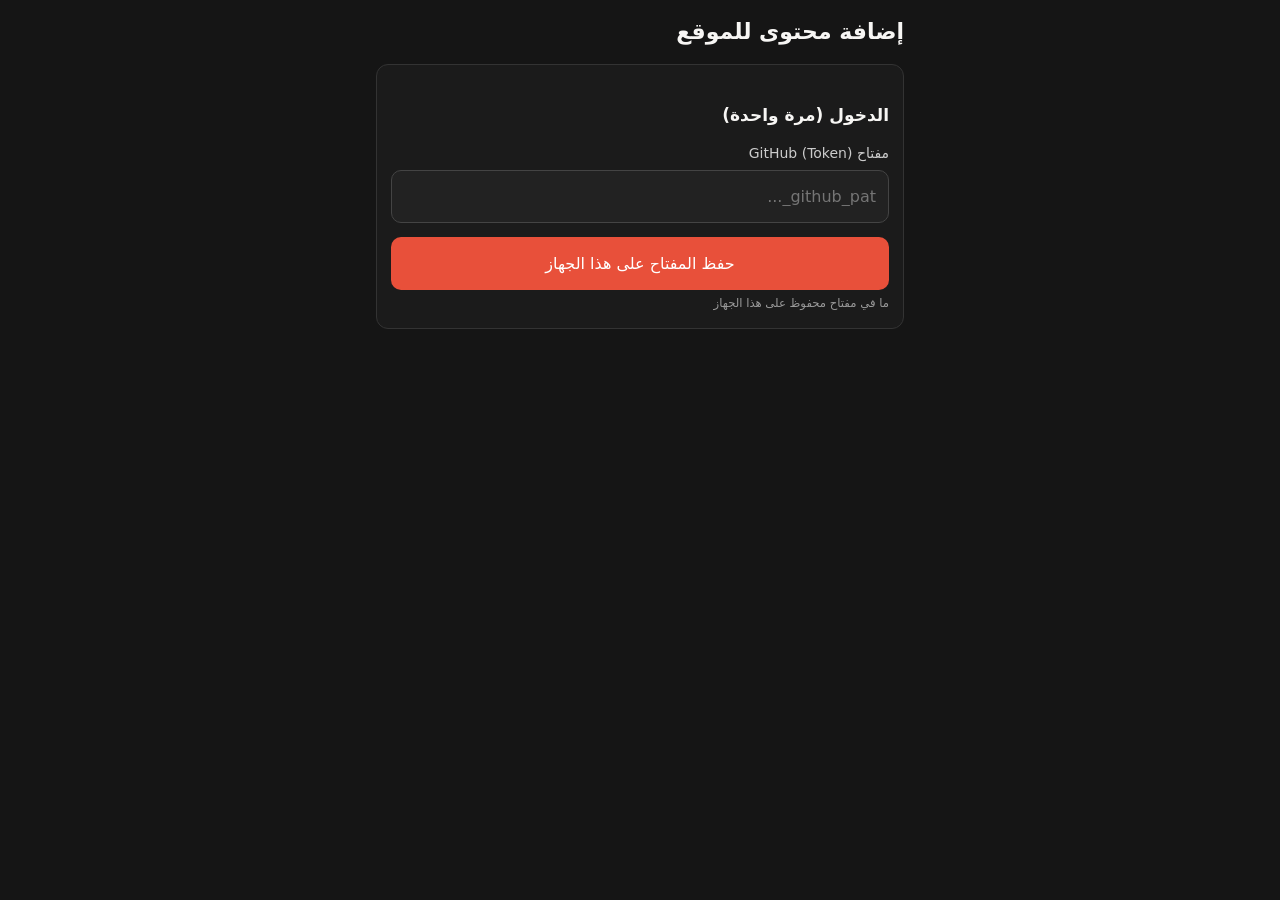
==== add.html @ 3af5bc12 "Add initial HTML structure for content management" ====
<!doctype html>
<html lang="ar" dir="rtl"><head><meta charset="utf-8"><meta name="viewport" content="width=device-width, initial-scale=1"><meta name="robots" content="noindex,nofollow"><meta name="theme-color" content="#151515"><title>إضافة محتوى</title>
<link rel="stylesheet" href="style.css">
<style>
body{padding:16px;max-width:560px;margin:0 auto}
h1{font-size:22px}h2{font-size:17px;margin:22px 0 8px}
label{display:block;margin:12px 0 4px;font-size:14px;color:#ccc}
input,select,textarea{width:100%;box-sizing:border-box;padding:12px;border-radius:10px;border:1px solid #444;background:#222;color:#fff;font:inherit;font-size:16px}
textarea{min-height:110px;direction:ltr;text-align:left}
button{margin-top:14px;padding:13px 18px;border:0;border-radius:10px;background:#e8503a;color:#fff;font:inherit;font-size:16px;width:100%}
button.sec{background:#333}button.del{background:#7a1f1f}
.box{background:#1b1b1b;border:1px solid #333;border-radius:12px;padding:14px;margin-top:16px}
#msg{position:sticky;top:0;padding:12px;border-radius:10px;margin:10px 0;display:none;font-size:15px}
.ok{background:#14532d}.err{background:#7a1f1f}
small{color:#999;display:block;margin-top:4px}
</style></head><body>
<h1>إضافة محتوى للموقع</h1>
<div id="msg"></div>

<div class="box" id="tokenBox">
<h2>الدخول (مرة واحدة)</h2>
<label>مفتاح GitHub (Token)</label>
<input id="token" type="password" autocomplete="off" placeholder="github_pat_...">
<button id="saveToken">حفظ المفتاح على هذا الجهاز</button>
<small id="tokState"></small>
</div>

<div id="main" style="display:none">
<div class="box">
<h2>١) إضافة عمل جديد</h2>
<label>اسم العمل</label><input id="nTitle" maxlength="120">
<label>النوع</label><select id="nType"><option>مسلسل</option><option>فيلم</option><option>أنمي</option><option>برنامج</option></select>
<label>الملخص (اختياري)</label><textarea id="nDesc" style="direction:rtl;text-align:right;min-height:80px" maxlength="1000"></textarea>
<label>رابط البوستر (اختياري، رابط صورة https)</label><input id="nPoster" dir="ltr" inputmode="url">
<label>الحلقات: كل حلقة في سطر بالشكل: اسم الحلقة | رابط أو كود التضمين</label>
<textarea id="nEps" placeholder="الحلقة 1 | https://mp4plus.org/embed-xxxx.html&#10;الحلقة 2 | https://youtu.be/xxxx"></textarea>
<small>الفيلم: سطر واحد فقط.</small>
<button id="addShow">إضافة العمل</button>
</div>

<div class="box">
<h2>٢) إضافة حلقات لعمل موجود</h2>
<label>اختر العمل</label><select id="eShow"></select>
<label>الحلقات (سطر لكل حلقة: اسم | رابط)</label>
<textarea id="eEps"></textarea>
<button id="addEps">إضافة الحلقات</button>
</div>

<div class="box">
<h2>٣) حذف عمل</h2>
<select id="dShow"></select>
<button class="del" id="delShow">حذف العمل نهائياً</button>
</div>
<button class="sec" id="logout">مسح المفتاح من هذا الجهاز</button>
</div>

<script src="site-config.js"></script>
<script src="app.js"></script>
<script>
const $=id=>document.getElementById(id);
const REPO=RC.repo, BR=RC.branch, API=`https://api.github.com/repos/${REPO}/contents/data.json`;
const tk=()=>localStorage.getItem('rc_token')||'';
function msg(t,ok){const m=$('msg');m.textContent=t;m.className=ok?'ok':'err';m.style.display='block';m.scrollIntoView({block:'center'});}
function hdr(){return{Authorization:'Bearer '+tk(),Accept:'application/vnd.github+json','X-GitHub-Api-Version':'2022-11-28'};}
function dec(b64){const bin=atob(b64.replace(/\n/g,''));return new TextDecoder().decode(Uint8Array.from(bin,c=>c.charCodeAt(0)));}
function enc(s){let b='';new TextEncoder().encode(s).forEach(c=>b+=String.fromCharCode(c));return btoa(b);}
async function getData(){
  const r=await fetch(`${API}?ref=${BR}&t=${Date.now()}`,{headers:hdr(),cache:'no-store'});
  if(r.status===401||r.status===403||r.status===404)throw new Error('المفتاح غير صالح أو منتهي أو ما عنده صلاحية على المستودع. اعمل مفتاح جديد.');
  if(!r.ok)throw new Error('تعذر قراءة المحتوى ('+r.status+')');
  const j=await r.json();const d=JSON.parse(dec(j.content));
  if(!d||!Array.isArray(d.shows))throw new Error('ملف المحتوى غير سليم، لم يتم أي تعديل.');
  return{d,sha:j.sha};
}
async function putData(d,sha,note){
  const body={message:note,content:enc(JSON.stringify(d,null,2)+'\n'),sha,branch:BR};
  const r=await fetch(API,{method:'PUT',headers:Object.assign({'Content-Type':'application/json'},hdr()),body:JSON.stringify(body)});
  if(r.status===409||r.status===422)throw new Error('حصل تعارض، حاول مرة ثانية.');
  if(!r.ok)throw new Error('فشل الحفظ ('+r.status+')');
}
function cleanEmbed(v){
  const u=embedUrl(v);
  let x;try{x=new URL(u);}catch(e){return null;}
  if(x.protocol!=='https:'||!x.hostname.includes('.'))return null;
  return u;
}
function parseEps(txt){
  const lines=txt.split('\n').map(s=>s.trim()).filter(Boolean);
  if(!lines.length)throw new Error('اكتب حلقة واحدة على الأقل.');
  if(lines.length>300)throw new Error('عدد الحلقات كبير، أضفها على دفعات.');
  return lines.map((l,i)=>{
    const k=l.indexOf('|');
    if(k<1)throw new Error(`السطر ${i+1}: لازم الشكل: اسم الحلقة | الرابط`);
    const title=l.slice(0,k).trim(),emb=cleanEmbed(l.slice(k+1));
    if(!title||title.length>120)throw new Error(`السطر ${i+1}: اسم الحلقة فاضي أو طويل.`);
    if(!emb)throw new Error(`السطر ${i+1}: الرابط لازم يبدأ بـ https وصحيح.`);
    return{title,embed:emb};
  });
}
function fill(d){
  for(const id of['eShow','dShow']){$(id).innerHTML='';d.shows.forEach(s=>{const o=document.createElement('option');o.value=s.id;o.textContent=s.title;$(id).appendChild(o);});}
}
async function refresh(){try{const{d}=await getData();fill(d);$('main').style.display='block';}catch(e){msg(e.message,false);}}
function busy(b,on){b.disabled=on;}
async function run(btn,fn){busy(btn,true);try{await fn();}catch(e){msg(e.message,false);}busy(btn,false);}
$('saveToken').onclick=()=>{const v=$('token').value.trim();if(!/^(github_pat_|ghp_)[\w]+$/.test(v))return msg('المفتاح شكله غلط. لازم يبدأ بـ github_pat_',false);localStorage.setItem('rc_token',v);$('token').value='';$('tokState').textContent='تم الحفظ على هذا الجهاز';refresh();};
$('logout').onclick=()=>{localStorage.removeItem('rc_token');location.reload();};
$('addShow').onclick=e=>run(e.target,async()=>{
  const title=$('nTitle').value.trim();if(!title||title.length>120)return msg('اكتب اسم العمل (حتى 120 حرف).',false);
  const desc=$('nDesc').value.trim();
  let poster=$('nPoster').value.trim();
  if(poster){try{const x=new URL(poster);if(x.protocol!=='https:')throw 0;}catch(_){return msg('رابط البوستر لازم يبدأ بـ https.',false);}}
  const episodes=parseEps($('nEps').value);
  const{d,sha}=await getData();
  if(d.shows.some(s=>s.title===title))return msg('العمل ده موجود بالفعل. استخدم خانة إضافة حلقات.',false);
  let id='s'+Date.now().toString(36);
  d.shows.push({id,title,type:$('nType').value,poster,description:desc,episodes});
  await putData(d,sha,'Add show: '+title.slice(0,60));
  ['nTitle','nDesc','nPoster','nEps'].forEach(i=>$(i).value='');
  fill(d);msg('تمت الإضافة. يظهر على الموقع خلال دقيقة تقريباً.',true);
});
$('addEps').onclick=e=>run(e.target,async()=>{
  const eps=parseEps($('eEps').value);const{d,sha}=await getData();
  const s=d.shows.find(x=>x.id===$('eShow').value);if(!s)return msg('اختر عمل.',false);
  s.episodes=(s.episodes||[]).concat(eps);
  await putData(d,sha,'Add episodes: '+s.title.slice(0,60));
  $('eEps').value='';msg('تمت إضافة '+eps.length+' حلقة.',true);
});
$('delShow').onclick=e=>run(e.target,async()=>{
  const{d,sha}=await getData();const s=d.shows.find(x=>x.id===$('dShow').value);if(!s)return msg('اختر عمل.',false);
  if(!confirm('حذف "'+s.title+'" نهائياً؟'))return;
  d.shows=d.shows.filter(x=>x!==s);await putData(d,sha,'Delete show: '+s.title.slice(0,60));fill(d);msg('تم الحذف.',true);
});
if(tk())refresh();else $('tokState').textContent='ما في مفتاح محفوظ على هذا الجهاز';
</script></body></html>
---- style.css ----
:root{color-scheme:dark;--bg:#151515;--ink:#f7f6f4;--accent:#ee6b5d;--muted:#999896;--panel:#202020;--rule:#3f3d3b}
*{box-sizing:border-box}
html,body{margin:0}
body{min-width:320px;background:var(--bg);color:var(--ink);font-family:"Noto Sans Arabic",system-ui,-apple-system,"Segoe UI",Tahoma,Arial,sans-serif;font-size:14px;line-height:1.7}
h1,h2,p{margin:0}
a{color:var(--ink);text-underline-offset:4px}
a:focus-visible,input:focus-visible{outline:2px solid var(--accent);outline-offset:3px;border-radius:2px}
.top{display:flex;align-items:center;padding:18px 22px;border-bottom:3px solid var(--accent)}
.brand{display:flex;align-items:center;gap:9px;max-width:800px;width:100%;margin-inline:auto;text-decoration:none}
.mark{display:grid;place-items:center;width:27px;height:27px;border-radius:4px;background:var(--accent);color:#fff;font:11px sans-serif}
.logo{font-size:21px;font-weight:800}
main{max-width:800px;margin-inline:auto;padding:0 22px}
.intro{padding:24px 0 16px}
.eyebrow{display:flex;align-items:center;gap:8px;margin-bottom:9px;font-size:11px;color:var(--accent)}
.dot{width:6px;height:6px;border-radius:50%;background:currentColor}
h1{font-size:clamp(26px,6vw,36px);line-height:1.45;font-weight:700}
.sub{margin-top:8px;font-size:12px;color:var(--muted)}
.search{width:100%;margin:6px 0 20px;padding:12px 14px;background:var(--panel);color:var(--ink);border:1px solid var(--rule);border-radius:8px;font:inherit}
.grid{display:grid;grid-template-columns:repeat(2,1fr);gap:14px}
@media(min-width:600px){.grid{grid-template-columns:repeat(4,1fr)}}
.card{display:block;text-decoration:none}
.card img,.poster{display:block;width:100%;aspect-ratio:2/3;object-fit:cover;background:var(--panel);border-radius:8px;border:1px solid var(--rule)}
.card:hover img{border-color:var(--accent)}
.card span{display:block;margin-top:7px;font-weight:700;font-size:13px}
.empty{color:var(--muted);padding:30px 0;text-align:center}
.show{display:flex;gap:16px;padding:24px 0;align-items:flex-start}
.show .poster{width:34%;max-width:200px;flex:none}
.show p{margin-top:8px;color:var(--muted);font-size:12px}
.badge{display:inline-block;font-size:11px;color:var(--accent)}
h2{font-size:16px;margin:8px 0 10px}
.eps{list-style:none;margin:0 0 24px;padding:0}
.eps a{display:flex;justify-content:space-between;align-items:center;padding:14px 16px;margin-bottom:8px;background:var(--panel);border:1px solid var(--rule);border-radius:8px;text-decoration:none;font-weight:600}
.eps a:after{content:'\25C2';color:var(--accent)}
.eps a:hover{border-color:var(--accent)}
.video{width:100%;aspect-ratio:16/9;background:#060708;border:0;border-radius:8px;overflow:hidden}
iframe{display:block;width:100%;height:100%;border:0}
.watch{display:flex;align-items:center;gap:8px;margin:15px 0 0;font-weight:700;font-size:15px}
.watch:before{content:'\25B8';color:var(--accent)}
.watch-link{margin:8px 0 0;font-size:12px;line-height:2;color:var(--muted)}
.nav{display:flex;gap:14px;margin:14px 0 0}
.nav a{font-size:12px;color:var(--accent)}
.ad-section{margin-block:24px 0}
.ad-label{margin:0 0 8px;text-align:center;font-size:9px;color:var(--muted)}
.banner-wrap{margin-inline:-22px;overflow-x:auto}
.banner{width:320px;min-height:50px;margin-inline:auto}
.native{width:100%;min-height:160px}
.slot{width:100%;text-align:center}
.ad-section:has(> .slot:empty){display:none}
footer{text-align:center;padding:22px 0;font-size:10px;color:var(--muted)}
footer b{font-weight:600;color:var(--ink)}
@media(min-width:600px){.banner-wrap{margin-inline:0}}
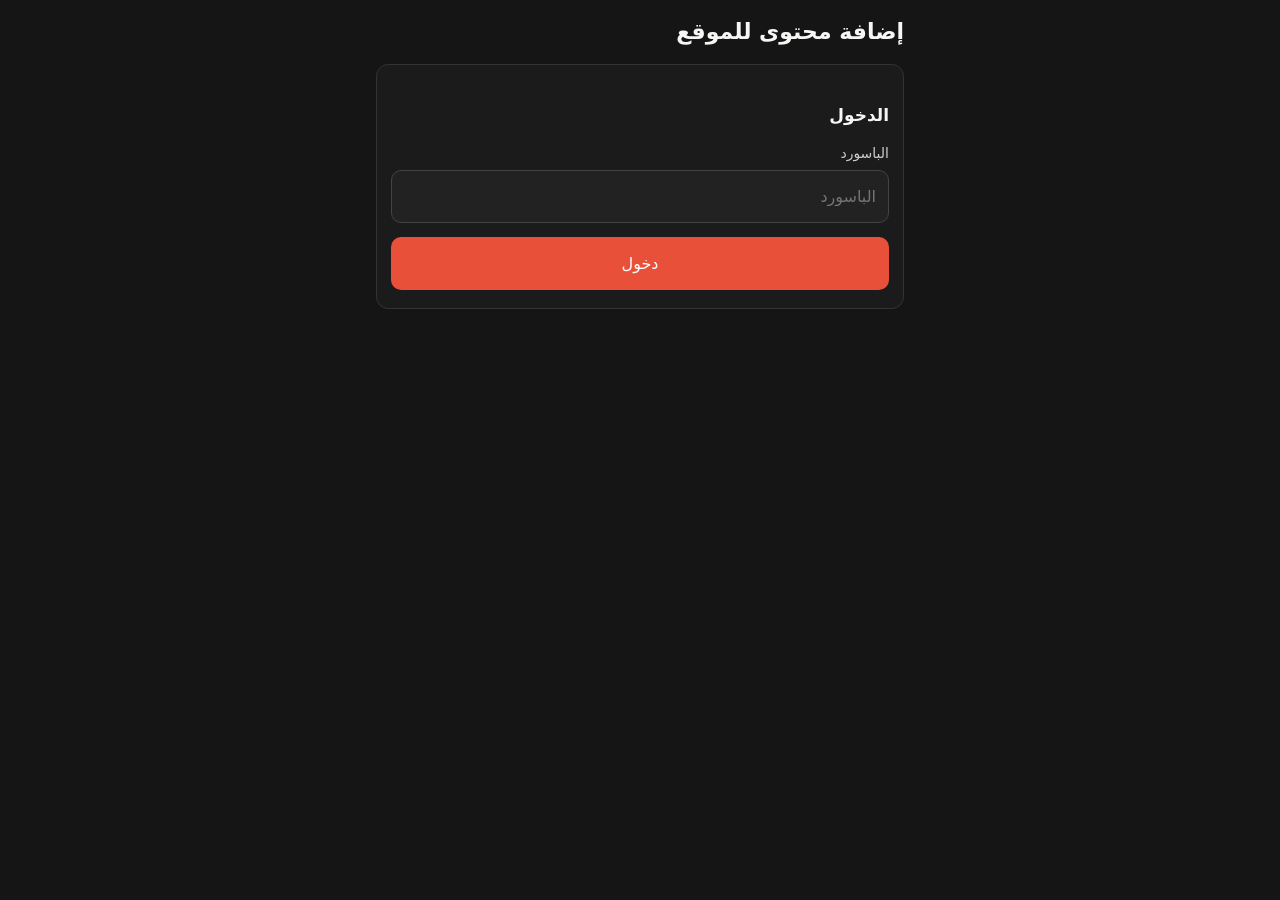
==== commit 93022654: "[deploy] Password-protected add page with server function" ====
--- a/add.html
+++ b/add.html
@@ -18,10 +18,10 @@
 <div id="msg"></div>
 
 <div class="box" id="tokenBox">
-<h2>الدخول (مرة واحدة)</h2>
-<label>مفتاح GitHub (Token)</label>
-<input id="token" type="password" autocomplete="off" placeholder="github_pat_...">
-<button id="saveToken">حفظ المفتاح على هذا الجهاز</button>
+<h2>الدخول</h2>
+<label>الباسورد</label>
+<input id="token" type="password" autocomplete="current-password" placeholder="الباسورد">
+<button id="saveToken">دخول</button>
 <small id="tokState"></small>
 </div>
 
@@ -51,32 +51,22 @@
 <select id="dShow"></select>
 <button class="del" id="delShow">حذف العمل نهائياً</button>
 </div>
-<button class="sec" id="logout">مسح المفتاح من هذا الجهاز</button>
+<button class="sec" id="logout">تسجيل خروج</button>
 </div>
 
 <script src="site-config.js"></script>
 <script src="app.js"></script>
 <script>
 const $=id=>document.getElementById(id);
-const REPO=RC.repo, BR=RC.branch, API=`https://api.github.com/repos/${REPO}/contents/data.json`;
-const tk=()=>localStorage.getItem('rc_token')||'';
+const FN='/.netlify/functions/add';
+const pw=()=>localStorage.getItem('rc_pw')||'';
 function msg(t,ok){const m=$('msg');m.textContent=t;m.className=ok?'ok':'err';m.style.display='block';m.scrollIntoView({block:'center'});}
-function hdr(){return{Authorization:'Bearer '+tk(),Accept:'application/vnd.github+json','X-GitHub-Api-Version':'2022-11-28'};}
-function dec(b64){const bin=atob(b64.replace(/\n/g,''));return new TextDecoder().decode(Uint8Array.from(bin,c=>c.charCodeAt(0)));}
-function enc(s){let b='';new TextEncoder().encode(s).forEach(c=>b+=String.fromCharCode(c));return btoa(b);}
-async function getData(){
-  const r=await fetch(`${API}?ref=${BR}&t=${Date.now()}`,{headers:hdr(),cache:'no-store'});
-  if(r.status===401||r.status===403||r.status===404)throw new Error('المفتاح غير صالح أو منتهي أو ما عنده صلاحية على المستودع. اعمل مفتاح جديد.');
-  if(!r.ok)throw new Error('تعذر قراءة المحتوى ('+r.status+')');
-  const j=await r.json();const d=JSON.parse(dec(j.content));
-  if(!d||!Array.isArray(d.shows))throw new Error('ملف المحتوى غير سليم، لم يتم أي تعديل.');
-  return{d,sha:j.sha};
-}
-async function putData(d,sha,note){
-  const body={message:note,content:enc(JSON.stringify(d,null,2)+'\n'),sha,branch:BR};
-  const r=await fetch(API,{method:'PUT',headers:Object.assign({'Content-Type':'application/json'},hdr()),body:JSON.stringify(body)});
-  if(r.status===409||r.status===422)throw new Error('حصل تعارض، حاول مرة ثانية.');
-  if(!r.ok)throw new Error('فشل الحفظ ('+r.status+')');
+async function call(o){
+  let r;try{r=await fetch(FN,{method:'POST',headers:{'Content-Type':'application/json'},body:JSON.stringify(Object.assign({password:pw()},o))});}catch(e){throw new Error('مفيش اتصال. حاول مرة ثانية.');}
+  let j={};try{j=await r.json();}catch(e){}
+  if(r.status===401){localStorage.removeItem('rc_pw');$('main').style.display='none';$('tokenBox').style.display='block';throw new Error(j.error||'الباسورد غلط.');}
+  if(!r.ok)throw new Error(j.error||'حصل خطأ ('+r.status+')');
+  return j;
 }
 function cleanEmbed(v){
   const u=embedUrl(v);
@@ -97,39 +87,31 @@
     return{title,embed:emb};
   });
 }
-function fill(d){
-  for(const id of['eShow','dShow']){$(id).innerHTML='';d.shows.forEach(s=>{const o=document.createElement('option');o.value=s.id;o.textContent=s.title;$(id).appendChild(o);});}
+function fill(shows){
+  for(const id of['eShow','dShow']){$(id).innerHTML='';shows.forEach(s=>{const o=document.createElement('option');o.value=s.id;o.textContent=s.title;$(id).appendChild(o);});}
 }
-async function refresh(){try{const{d}=await getData();fill(d);$('main').style.display='block';}catch(e){msg(e.message,false);}}
-function busy(b,on){b.disabled=on;}
-async function run(btn,fn){busy(btn,true);try{await fn();}catch(e){msg(e.message,false);}busy(btn,false);}
-$('saveToken').onclick=()=>{const v=$('token').value.trim();if(!/^(github_pat_|ghp_)[\w]+$/.test(v))return msg('المفتاح شكله غلط. لازم يبدأ بـ github_pat_',false);localStorage.setItem('rc_token',v);$('token').value='';$('tokState').textContent='تم الحفظ على هذا الجهاز';refresh();};
-$('logout').onclick=()=>{localStorage.removeItem('rc_token');location.reload();};
+async function enter(){const j=await call({op:'list'});fill(j.shows);$('tokenBox').style.display='none';$('main').style.display='block';}
+async function run(btn,fn){btn.disabled=true;try{await fn();}catch(e){msg(e.message,false);}btn.disabled=false;}
+$('saveToken').onclick=e=>run(e.target,async()=>{const v=$('token').value;if(!v.trim())return msg('اكتب الباسورد.',false);localStorage.setItem('rc_pw',v.trim());$('token').value='';await enter();});
+$('logout').onclick=()=>{localStorage.removeItem('rc_pw');location.reload();};
 $('addShow').onclick=e=>run(e.target,async()=>{
   const title=$('nTitle').value.trim();if(!title||title.length>120)return msg('اكتب اسم العمل (حتى 120 حرف).',false);
-  const desc=$('nDesc').value.trim();
-  let poster=$('nPoster').value.trim();
-  if(poster){try{const x=new URL(poster);if(x.protocol!=='https:')throw 0;}catch(_){return msg('رابط البوستر لازم يبدأ بـ https.',false);}}
+  const poster=$('nPoster').value.trim();
+  if(poster){try{if(new URL(poster).protocol!=='https:')throw 0;}catch(_){return msg('رابط البوستر لازم يبدأ بـ https.',false);}}
   const episodes=parseEps($('nEps').value);
-  const{d,sha}=await getData();
-  if(d.shows.some(s=>s.title===title))return msg('العمل ده موجود بالفعل. استخدم خانة إضافة حلقات.',false);
-  let id='s'+Date.now().toString(36);
-  d.shows.push({id,title,type:$('nType').value,poster,description:desc,episodes});
-  await putData(d,sha,'Add show: '+title.slice(0,60));
+  const j=await call({op:'addShow',title,type:$('nType').value,description:$('nDesc').value.trim(),poster,episodes});
   ['nTitle','nDesc','nPoster','nEps'].forEach(i=>$(i).value='');
-  fill(d);msg('تمت الإضافة. يظهر على الموقع خلال دقيقة تقريباً.',true);
+  fill(j.shows);msg('تمت الإضافة. تظهر على الموقع خلال دقائق قليلة.',true);
 });
 $('addEps').onclick=e=>run(e.target,async()=>{
-  const eps=parseEps($('eEps').value);const{d,sha}=await getData();
-  const s=d.shows.find(x=>x.id===$('eShow').value);if(!s)return msg('اختر عمل.',false);
-  s.episodes=(s.episodes||[]).concat(eps);
-  await putData(d,sha,'Add episodes: '+s.title.slice(0,60));
-  $('eEps').value='';msg('تمت إضافة '+eps.length+' حلقة.',true);
+  const episodes=parseEps($('eEps').value);
+  const j=await call({op:'addEps',id:$('eShow').value,episodes});
+  $('eEps').value='';fill(j.shows);msg('تمت إضافة '+episodes.length+' حلقة.',true);
 });
 $('delShow').onclick=e=>run(e.target,async()=>{
-  const{d,sha}=await getData();const s=d.shows.find(x=>x.id===$('dShow').value);if(!s)return msg('اختر عمل.',false);
-  if(!confirm('حذف "'+s.title+'" نهائياً؟'))return;
-  d.shows=d.shows.filter(x=>x!==s);await putData(d,sha,'Delete show: '+s.title.slice(0,60));fill(d);msg('تم الحذف.',true);
+  const o=$('dShow').selectedOptions[0];if(!o)return msg('اختر عمل.',false);
+  if(!confirm('حذف "'+o.textContent+'" نهائياً؟'))return;
+  const j=await call({op:'delShow',id:o.value});fill(j.shows);msg('تم الحذف.',true);
 });
-if(tk())refresh();else $('tokState').textContent='ما في مفتاح محفوظ على هذا الجهاز';
+if(pw())enter().catch(e=>msg(e.message,false));
 </script></body></html>
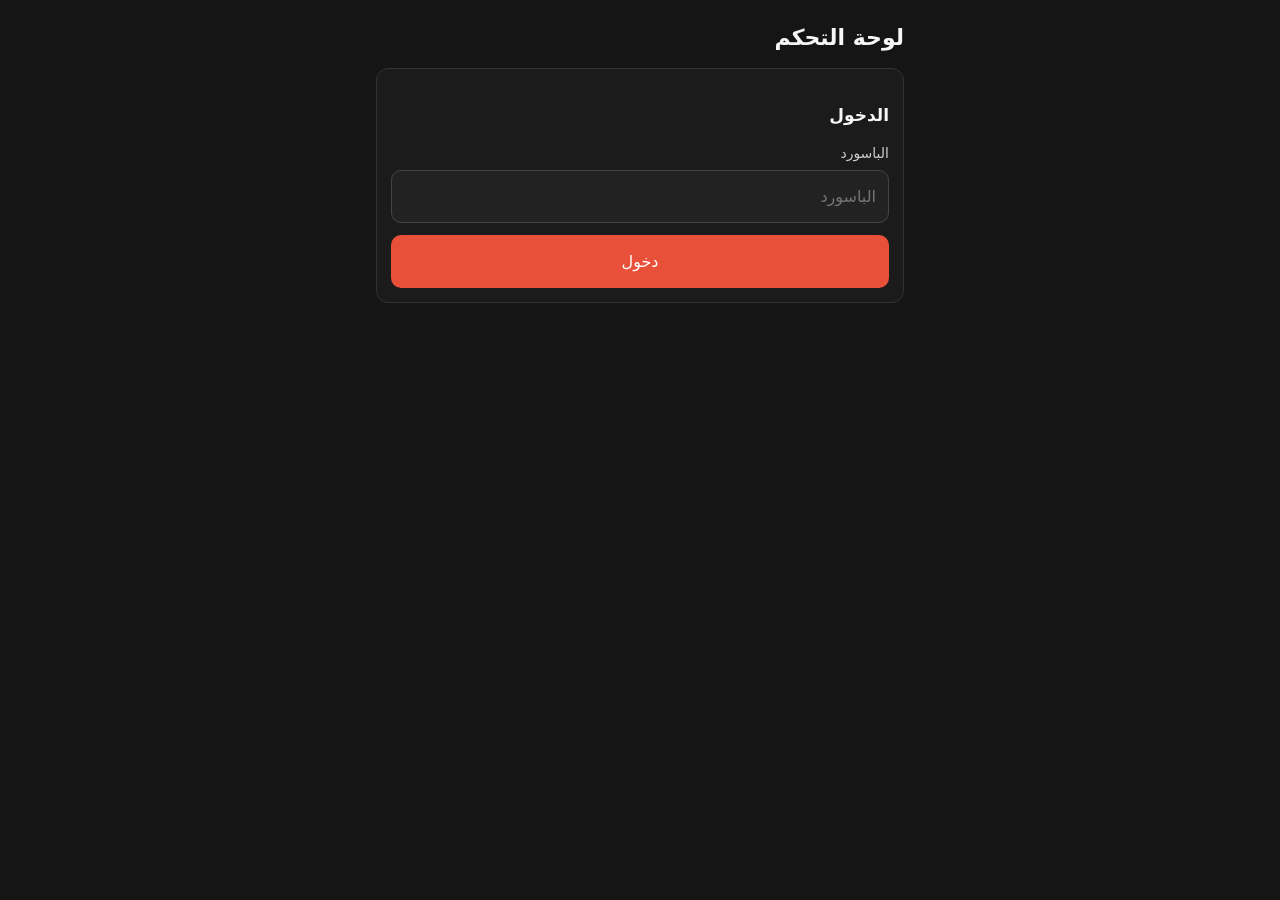
==== commit 9399f11c: "Update add.html for control panel interface" ====
--- a/add.html
+++ b/add.html
@@ -1,58 +1,34 @@
 <!doctype html>
-<html lang="ar" dir="rtl"><head><meta charset="utf-8"><meta name="viewport" content="width=device-width, initial-scale=1"><meta name="robots" content="noindex,nofollow"><meta name="theme-color" content="#151515"><title>إضافة محتوى</title>
+<html lang="ar" dir="rtl"><head><meta charset="utf-8"><meta name="viewport" content="width=device-width, initial-scale=1"><meta name="robots" content="noindex,nofollow"><meta name="theme-color" content="#151515"><title>لوحة التحكم</title>
 <link rel="stylesheet" href="style.css">
 <style>
 body{padding:16px;max-width:560px;margin:0 auto}
-h1{font-size:22px}h2{font-size:17px;margin:22px 0 8px}
+h1{font-size:22px;margin:6px 0}h2{font-size:17px;margin:18px 0 8px}
 label{display:block;margin:12px 0 4px;font-size:14px;color:#ccc}
 input,select,textarea{width:100%;box-sizing:border-box;padding:12px;border-radius:10px;border:1px solid #444;background:#222;color:#fff;font:inherit;font-size:16px}
-textarea{min-height:110px;direction:ltr;text-align:left}
-button{margin-top:14px;padding:13px 18px;border:0;border-radius:10px;background:#e8503a;color:#fff;font:inherit;font-size:16px;width:100%}
-button.sec{background:#333}button.del{background:#7a1f1f}
-.box{background:#1b1b1b;border:1px solid #333;border-radius:12px;padding:14px;margin-top:16px}
-#msg{position:sticky;top:0;padding:12px;border-radius:10px;margin:10px 0;display:none;font-size:15px}
+textarea{min-height:90px}
+.ltr{direction:ltr;text-align:left}
+button{margin-top:12px;padding:13px 18px;border:0;border-radius:10px;background:#e8503a;color:#fff;font:inherit;font-size:16px;width:100%}
+button.sec{background:#333}button.del{background:#7a1f1f}button.big{padding:18px;font-size:18px;background:#262626;border:1px solid #3a3a3a;text-align:right}
+button:disabled{opacity:.5}
+.box{background:#1b1b1b;border:1px solid #333;border-radius:12px;padding:14px;margin-top:14px}
+#msg{position:sticky;top:0;z-index:5;padding:12px;border-radius:10px;margin:10px 0;display:none;font-size:15px}
 .ok{background:#14532d}.err{background:#7a1f1f}
 small{color:#999;display:block;margin-top:4px}
+.row{display:flex;gap:10px;align-items:center;padding:10px 0;border-bottom:1px solid #2a2a2a}
+.row input[type=checkbox]{width:22px;height:22px;flex:none}
+.row span{flex:1;word-break:break-word}.row button{width:auto;margin:0;padding:8px 14px;font-size:14px}
+.crumb{color:#999;font-size:14px;margin:6px 0}
 </style></head><body>
-<h1>إضافة محتوى للموقع</h1>
+<h1>لوحة التحكم</h1>
 <div id="msg"></div>
-
 <div class="box" id="tokenBox">
 <h2>الدخول</h2>
 <label>الباسورد</label>
 <input id="token" type="password" autocomplete="current-password" placeholder="الباسورد">
 <button id="saveToken">دخول</button>
-<small id="tokState"></small>
 </div>
-
-<div id="main" style="display:none">
-<div class="box">
-<h2>١) إضافة عمل جديد</h2>
-<label>اسم العمل</label><input id="nTitle" maxlength="120">
-<label>النوع</label><select id="nType"><option>مسلسل</option><option>فيلم</option><option>أنمي</option><option>برنامج</option></select>
-<label>الملخص (اختياري)</label><textarea id="nDesc" style="direction:rtl;text-align:right;min-height:80px" maxlength="1000"></textarea>
-<label>رابط البوستر (اختياري، رابط صورة https)</label><input id="nPoster" dir="ltr" inputmode="url">
-<label>الحلقات: كل حلقة في سطر بالشكل: اسم الحلقة | رابط أو كود التضمين</label>
-<textarea id="nEps" placeholder="الحلقة 1 | https://mp4plus.org/embed-xxxx.html&#10;الحلقة 2 | https://youtu.be/xxxx"></textarea>
-<small>الفيلم: سطر واحد فقط.</small>
-<button id="addShow">إضافة العمل</button>
-</div>
-
-<div class="box">
-<h2>٢) إضافة حلقات لعمل موجود</h2>
-<label>اختر العمل</label><select id="eShow"></select>
-<label>الحلقات (سطر لكل حلقة: اسم | رابط)</label>
-<textarea id="eEps"></textarea>
-<button id="addEps">إضافة الحلقات</button>
-</div>
-
-<div class="box">
-<h2>٣) حذف عمل</h2>
-<select id="dShow"></select>
-<button class="del" id="delShow">حذف العمل نهائياً</button>
-</div>
-<button class="sec" id="logout">تسجيل خروج</button>
-</div>
+<div id="app" style="display:none"></div>
 
 <script src="site-config.js"></script>
 <script src="app.js"></script>
@@ -60,20 +36,23 @@
 const $=id=>document.getElementById(id);
 const FN='/.netlify/functions/add';
 const pw=()=>localStorage.getItem('rc_pw')||'';
+let DATA={shows:[]};
+const stack=[];
 function msg(t,ok){const m=$('msg');m.textContent=t;m.className=ok?'ok':'err';m.style.display='block';m.scrollIntoView({block:'center'});}
+function clearMsg(){$('msg').style.display='none';}
 async function call(o){
   let r;try{r=await fetch(FN,{method:'POST',headers:{'Content-Type':'application/json'},body:JSON.stringify(Object.assign({password:pw()},o))});}catch(e){throw new Error('مفيش اتصال. حاول مرة ثانية.');}
   let j={};try{j=await r.json();}catch(e){}
-  if(r.status===401){localStorage.removeItem('rc_pw');$('main').style.display='none';$('tokenBox').style.display='block';throw new Error(j.error||'الباسورد غلط.');}
+  if(r.status===401){localStorage.removeItem('rc_pw');$('app').style.display='none';$('tokenBox').style.display='block';throw new Error(j.error||'الباسورد غلط.');}
   if(!r.ok)throw new Error(j.error||'حصل خطأ ('+r.status+')');
+  if(j.shows)DATA=j;
   return j;
 }
 function cleanEmbed(v){
-  const u=embedUrl(v);
-  let x;try{x=new URL(u);}catch(e){return null;}
-  if(x.protocol!=='https:'||!x.hostname.includes('.'))return null;
-  return u;
+  const u=embedUrl(v);let x;try{x=new URL(u);}catch(e){return null;}
+  if(x.protocol!=='https:'||!x.hostname.includes('.'))return null;return u;
 }
+function oneEmbed(v){const u=cleanEmbed(v);if(!u)throw new Error('الرابط أو الكود لازم يبدأ بـ https وصحيح.');return u;}
 function parseEps(txt){
   const lines=txt.split('\n').map(s=>s.trim()).filter(Boolean);
   if(!lines.length)throw new Error('اكتب حلقة واحدة على الأقل.');
@@ -87,31 +66,123 @@
     return{title,embed:emb};
   });
 }
-function fill(shows){
-  for(const id of['eShow','dShow']){$(id).innerHTML='';shows.forEach(s=>{const o=document.createElement('option');o.value=s.id;o.textContent=s.title;$(id).appendChild(o);});}
+function posterOk(p){if(!p)return;try{if(new URL(p).protocol!=='https:')throw 0;}catch(_){throw new Error('رابط البوستر لازم يبدأ بـ https.');}}
+// tiny view helpers
+function h(tag,attrs,...kids){const e=document.createElement(tag);for(const k in(attrs||{})){if(k==='onclick')e.onclick=attrs[k];else if(k==='class')e.className=attrs[k];else e.setAttribute(k,attrs[k]);}kids.flat().forEach(c=>e.append(c instanceof Node?c:String(c)));return e;}
+function field(label,el,hint){const w=h('div',{},h('label',{},label),el);if(hint)w.append(h('small',{},hint));return w;}
+function inp(id,v,ltr){const e=h('input',{id,class:ltr?'ltr':''});e.value=v||'';return e;}
+function area(id,v,ltr,ph){const e=h('textarea',{id,class:ltr?'ltr':''});e.value=v||'';if(ph)e.placeholder=ph;return e;}
+function btn(t,fn,cls){const b=h('button',{class:cls||''},t);b.onclick=async()=>{b.disabled=true;try{await fn();}catch(e){msg(e.message,false);}b.disabled=false;};return b;}
+function go(view){stack.push(view);render();}
+function back(){stack.pop();render();}
+function home(){stack.length=0;stack.push(menu);render();}
+function render(){clearMsg();const a=$('app');a.innerHTML='';const v=stack[stack.length-1];const wrap=h('div');
+  if(stack.length>1){wrap.append(h('button',{class:'sec',onclick:back},'← رجوع'));}
+  a.append(wrap);v(wrap);window.scrollTo(0,0);}
+const films=()=>DATA.shows.filter(s=>s.type==='فيلم'),series=()=>DATA.shows.filter(s=>s.type!=='فيلم');
+function picker(list,onPick,emptyText){
+  const w=h('div',{class:'box'});if(!list.length)w.append(h('small',{},emptyText));
+  list.forEach(s=>w.append(h('div',{class:'row'},h('span',{},s.title),h('button',{class:'sec',onclick:()=>onPick(s.id)},'اختيار'))));return w;
 }
-async function enter(){const j=await call({op:'list'});fill(j.shows);$('tokenBox').style.display='none';$('main').style.display='block';}
-async function run(btn,fn){btn.disabled=true;try{await fn();}catch(e){msg(e.message,false);}btn.disabled=false;}
-$('saveToken').onclick=e=>run(e.target,async()=>{const v=$('token').value;if(!v.trim())return msg('اكتب الباسورد.',false);localStorage.setItem('rc_pw',v.trim());$('token').value='';await enter();});
-$('logout').onclick=()=>{localStorage.removeItem('rc_pw');location.reload();};
-$('addShow').onclick=e=>run(e.target,async()=>{
-  const title=$('nTitle').value.trim();if(!title||title.length>120)return msg('اكتب اسم العمل (حتى 120 حرف).',false);
-  const poster=$('nPoster').value.trim();
-  if(poster){try{if(new URL(poster).protocol!=='https:')throw 0;}catch(_){return msg('رابط البوستر لازم يبدأ بـ https.',false);}}
-  const episodes=parseEps($('nEps').value);
-  const j=await call({op:'addShow',title,type:$('nType').value,description:$('nDesc').value.trim(),poster,episodes});
-  ['nTitle','nDesc','nPoster','nEps'].forEach(i=>$(i).value='');
-  fill(j.shows);msg('تمت الإضافة. تظهر على الموقع خلال دقائق قليلة.',true);
-});
-$('addEps').onclick=e=>run(e.target,async()=>{
-  const episodes=parseEps($('eEps').value);
-  const j=await call({op:'addEps',id:$('eShow').value,episodes});
-  $('eEps').value='';fill(j.shows);msg('تمت إضافة '+episodes.length+' حلقة.',true);
-});
-$('delShow').onclick=e=>run(e.target,async()=>{
-  const o=$('dShow').selectedOptions[0];if(!o)return msg('اختر عمل.',false);
-  if(!confirm('حذف "'+o.textContent+'" نهائياً؟'))return;
-  const j=await call({op:'delShow',id:o.value});fill(j.shows);msg('تم الحذف.',true);
-});
+const byId=id=>DATA.shows.find(s=>s.id===id);
+
+// ---- views
+function menu(w){
+  w.append(h('div',{class:'crumb'},`الأفلام: ${films().length} · المسلسلات: ${series().length}`));
+  w.append(btn('➕ إضافة',()=>go(addMenu),'big'),btn('✏️ تعديل',()=>go(editMenu),'big'),btn('🗑 حذف',()=>go(delMenu),'big'),btn('📋 المحتوى الحالي',()=>go(listView),'big'));
+  w.append(btn('تسجيل خروج',()=>{localStorage.removeItem('rc_pw');location.reload();},'sec'));
+}
+function addMenu(w){
+  w.append(h('h2',{},'إضافة'),btn('🎬 إضافة فيلم',()=>go(addFilm),'big'),btn('📺 إضافة مسلسل',()=>go(addSeries),'big'),btn('➕ إضافة حلقات لمسلسل موجود',()=>go(addEpsPick),'big'));
+}
+function addFilm(w){
+  w.append(h('h2',{},'إضافة فيلم'));
+  const b=h('div',{class:'box'});
+  b.append(field('اسم الفيلم',inp('f1')),field('كود التضمين أو الرابط',area('f2','',true),'الصق رابط يوتيوب أو كود iframe أو رابط التضمين'),field('الملخص (اختياري)',area('f3')),field('رابط البوستر (اختياري)',inp('f4','',true),'لو الفيديو يوتيوب وسبته فاضي، البوستر بيتاخد تلقائي من الفيديو'));
+  b.append(btn('إضافة الفيلم',async()=>{
+    const title=$('f1').value.trim();if(!title||title.length>120)throw new Error('اكتب اسم الفيلم (حتى 120 حرف).');
+    const embed=oneEmbed($('f2').value);const poster=$('f4').value.trim();posterOk(poster);
+    await call({op:'addFilm',title,embed,description:$('f3').value.trim(),poster});msg('تمت إضافة الفيلم. يظهر على الموقع خلال دقائق.',true);stack.length=1;render();msg('تمت إضافة الفيلم. يظهر على الموقع خلال دقائق.',true);
+  }));w.append(b);
+}
+function addSeries(w){
+  w.append(h('h2',{},'إضافة مسلسل'));
+  const sel=h('select',{id:'s2'},...['مسلسل','أنمي','برنامج'].map(t=>h('option',{},t)));
+  const b=h('div',{class:'box'});
+  b.append(field('اسم المسلسل',inp('s1')),field('النوع',sel),field('الملخص (اختياري)',area('s3')),field('رابط البوستر (اختياري)',inp('s4','',true),'لو سبته فاضي ولينك الحلقة الأولى يوتيوب، البوستر تلقائي'),field('الحلقات: كل حلقة في سطر',area('s5','',true,'الحلقة 1 | https://youtu.be/xxxx\nالحلقة 2 | كود التضمين'),'الشكل: اسم الحلقة | الرابط أو الكود'));
+  b.append(btn('إضافة المسلسل',async()=>{
+    const title=$('s1').value.trim();if(!title||title.length>120)throw new Error('اكتب اسم المسلسل (حتى 120 حرف).');
+    const poster=$('s4').value.trim();posterOk(poster);const episodes=parseEps($('s5').value);
+    await call({op:'addSeries',title,type:$('s2').value,description:$('s3').value.trim(),poster,episodes});stack.length=1;render();msg('تمت إضافة المسلسل. يظهر على الموقع خلال دقائق.',true);
+  }));w.append(b);
+}
+function addEpsPick(w){
+  w.append(h('h2',{},'اختر المسلسل'),picker(series(),id=>go(x=>addEps(x,id)),'مفيش مسلسلات لسه.'));
+}
+function addEps(w,id){
+  const s=byId(id);if(!s)return home();
+  w.append(h('h2',{},'إضافة حلقات: '+s.title),h('div',{class:'crumb'},`الحلقات الحالية: ${s.episodes.length}`));
+  const b=h('div',{class:'box'});
+  b.append(field('الحلقات الجديدة: كل حلقة في سطر',area('e1','',true,'الحلقة 5 | https://youtu.be/xxxx')));
+  b.append(btn('إضافة الحلقات',async()=>{const episodes=parseEps($('e1').value);await call({op:'addEps',id,episodes});stack.length=1;render();msg('تمت إضافة '+episodes.length+' حلقة.',true);}));w.append(b);
+}
+function editMenu(w){
+  w.append(h('h2',{},'تعديل'),btn('🎬 تعديل فيلم',()=>go(x=>x.append(h('h2',{},'اختر الفيلم'),picker(films(),id=>go(y=>editFilm(y,id)),'مفيش أفلام لسه.'))),'big'),
+    btn('📺 تعديل مسلسل',()=>go(x=>x.append(h('h2',{},'اختر المسلسل'),picker(series(),id=>go(y=>editSeries(y,id)),'مفيش مسلسلات لسه.'))),'big'));
+}
+function infoBox(s,isFilm){
+  const b=h('div',{class:'box'});
+  b.append(field(isFilm?'اسم الفيلم':'اسم المسلسل',inp('i1',s.title)),field('الملخص',area('i3',s.description)),field('رابط البوستر',inp('i4',s.poster&&!/^posters\//.test(s.poster)?s.poster:'',true),'سيبه فاضي علشان يتاخد تلقائي من يوتيوب'));
+  b.append(btn('حفظ بيانات العمل',async()=>{const poster=$('i4').value.trim();posterOk(poster);
+    await call({op:'editShow',id:s.id,title:$('i1').value.trim(),description:$('i3').value.trim(),poster});render();msg('تم الحفظ.',true);}));
+  return b;
+}
+function editFilm(w,id){
+  const s=byId(id);if(!s)return home();
+  w.append(h('h2',{},'تعديل فيلم: '+s.title),infoBox(s,true));
+  const b=h('div',{class:'box'});
+  b.append(h('h2',{},'كود التضمين'),field('الكود أو الرابط الجديد',area('v1',s.episodes[0]?s.episodes[0].embed:'',true)));
+  b.append(btn('حفظ الكود',async()=>{const embed=oneEmbed($('v1').value);await call({op:'editEp',id,index:0,embed});render();msg('تم حفظ الكود.',true);}));w.append(b);
+}
+function editSeries(w,id){
+  const s=byId(id);if(!s)return home();
+  w.append(h('h2',{},'تعديل مسلسل: '+s.title),infoBox(s,false));
+  const b=h('div',{class:'box'});b.append(h('h2',{},'الحلقات'));
+  if(!s.episodes.length)b.append(h('small',{},'مفيش حلقات.'));
+  s.episodes.forEach((e,i)=>b.append(h('div',{class:'row'},h('span',{},e.title),h('button',{class:'sec',onclick:()=>go(x=>editEp(x,id,i))},'تعديل'))));
+  w.append(b);
+}
+function editEp(w,id,i){
+  const s=byId(id);const e=s&&s.episodes[i];if(!e)return home();
+  w.append(h('h2',{},'تعديل حلقة: '+e.title));
+  const b=h('div',{class:'box'});
+  b.append(field('اسم الحلقة',inp('x1',e.title)),field('الكود أو الرابط',area('x2',e.embed,true)));
+  b.append(btn('حفظ',async()=>{const embed=oneEmbed($('x2').value);await call({op:'editEp',id,index:i,title:$('x1').value.trim(),embed});back();msg('تم حفظ الحلقة.',true);}));w.append(b);
+}
+function delMenu(w){
+  w.append(h('h2',{},'حذف'),btn('🎬 حذف فيلم',()=>go(x=>x.append(h('h2',{},'اختر الفيلم'),picker(films(),id=>go(y=>delFilm(y,id)),'مفيش أفلام.'))),'big'),
+    btn('📺 حذف مسلسل أو حلقات',()=>go(x=>x.append(h('h2',{},'اختر المسلسل'),picker(series(),id=>go(y=>delSeries(y,id)),'مفيش مسلسلات.'))),'big'));
+}
+function delFilm(w,id){
+  const s=byId(id);if(!s)return home();
+  w.append(h('h2',{},'حذف الفيلم: '+s.title),h('div',{class:'box'},h('small',{},'الحذف نهائي.'),btn('حذف الفيلم نهائياً',async()=>{if(!confirm('حذف "'+s.title+'" نهائياً؟'))return;await call({op:'delShow',id});stack.length=1;render();msg('تم حذف الفيلم.',true);},'del')));
+}
+function delSeries(w,id){
+  const s=byId(id);if(!s)return home();
+  w.append(h('h2',{},'حذف من: '+s.title));
+  const b=h('div',{class:'box'});b.append(h('small',{},'علّم الحلقات اللي عايز تحذفها:'));
+  const cbs=[];s.episodes.forEach((e,i)=>{const c=h('input',{type:'checkbox'});cbs.push(c);b.append(h('label',{class:'row',style:'margin:0;color:#fff'},c,h('span',{},e.title)));});
+  b.append(btn('حذف الحلقات المحددة',async()=>{const indexes=cbs.map((c,i)=>c.checked?i:-1).filter(i=>i>=0);if(!indexes.length)throw new Error('اختر حلقة واحدة على الأقل.');if(indexes.length===s.episodes.length)throw new Error('دي كل الحلقات. استخدم "حذف كل الحلقات" أو "حذف المسلسل كامل".');if(!confirm('حذف '+indexes.length+' حلقة؟'))return;await call({op:'delEps',id,indexes});render();msg('تم حذف الحلقات.',true);},'del'));
+  b.append(btn('حذف كل الحلقات (المسلسل يفضل بدون حلقات)',async()=>{if(!confirm('حذف كل حلقات "'+s.title+'"؟'))return;await call({op:'delAllEps',id});render();msg('تم حذف كل الحلقات.',true);},'del'));
+  b.append(btn('حذف المسلسل كامل',async()=>{if(!confirm('حذف مسلسل "'+s.title+'" بالكامل؟'))return;await call({op:'delShow',id});stack.length=1;render();msg('تم حذف المسلسل.',true);},'del'));
+  w.append(b);
+}
+function listView(w){
+  w.append(h('h2',{},'المحتوى الحالي'));
+  const sec=(t,l)=>{const b=h('div',{class:'box'},h('h2',{},t));if(!l.length)b.append(h('small',{},'لا يوجد.'));l.forEach(s=>b.append(h('div',{class:'row'},h('span',{},s.title+(s.type==='فيلم'?'':` (${s.episodes.length} حلقة)`)))));w.append(b);};
+  sec('الأفلام',films());sec('المسلسلات',series());
+}
+async function enter(){await call({op:'list'});$('tokenBox').style.display='none';$('app').style.display='block';home();}
+$('saveToken').onclick=async e=>{const b=e.target;b.disabled=true;try{const v=$('token').value;if(!v.trim())throw new Error('اكتب الباسورد.');localStorage.setItem('rc_pw',v.trim());$('token').value='';await enter();}catch(x){msg(x.message,false);}b.disabled=false;};
 if(pw())enter().catch(e=>msg(e.message,false));
 </script></body></html>
